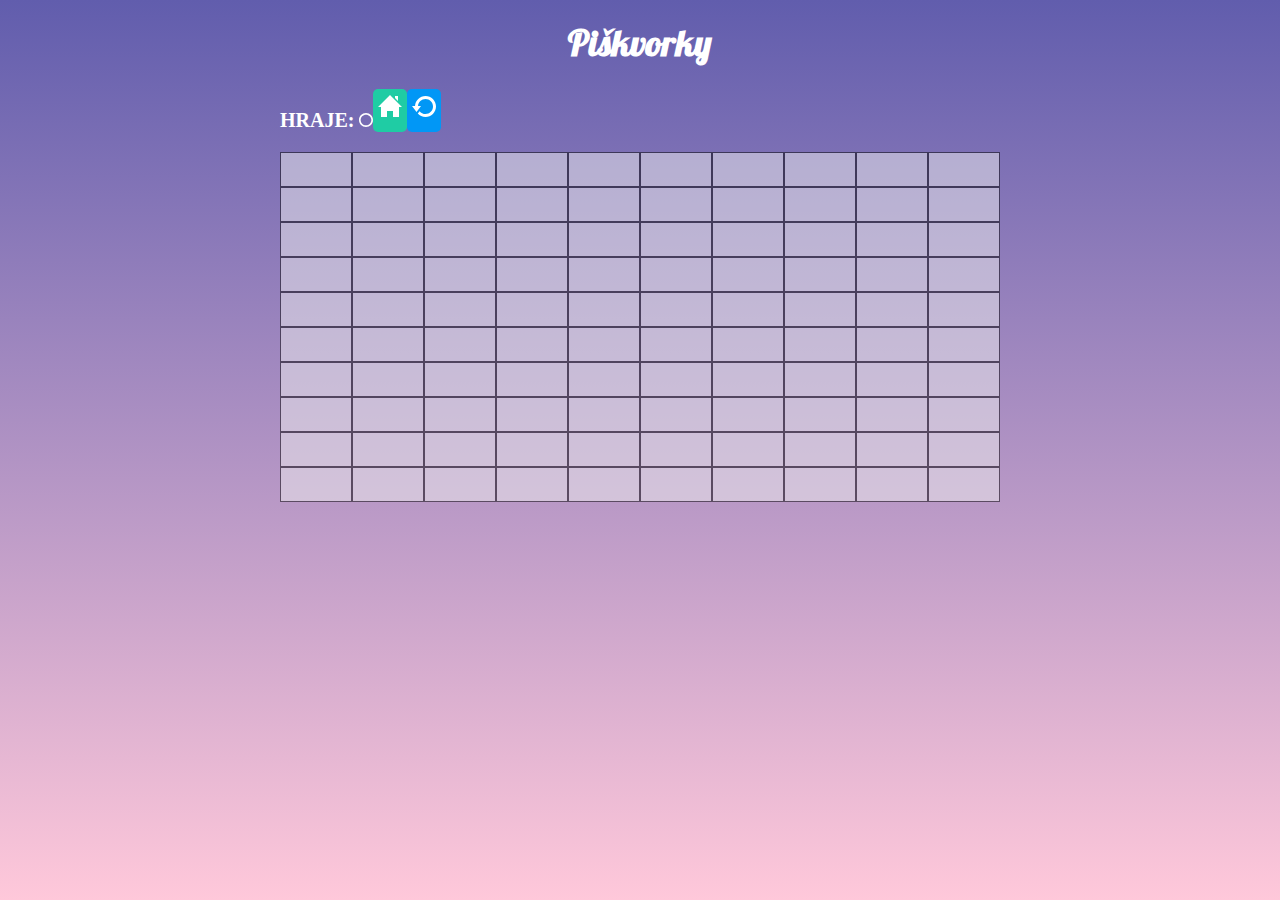
==== hra.html @ 5ff57eaf "základní html a první nástřel css" ====
<!DOCTYPE html>
<html lang="en">
<head>
  <meta charset="UTF-8">
  <meta http-equiv="X-UA-Compatible" content="IE=edge">
  <meta name="viewport" content="width=device-width, initial-scale=1.0">
  <link rel="stylesheet" type="text/css" href="style.css">
  <link href="https://fonts.googleapis.com/css2?family=Lobster&display=swap" rel="stylesheet">
  <title>Document</title>
</head>
<body>
  <div class="game">
  <h1>Piškvorky</h1>
  
  <!-- <ul class="game_menu">
    <li>Hraje: <img class="circle"src="images/circle.svg"alt="circle"></li>
    <li class="btn-home"><a href="index.html"><img class="home"src="images/home.svg"alt="home"></a></li>
      <li class="btn-restart"><a href="hra.html"><img class="restart"src="images/restart.svg"alt="restart"></a></li>
  </ul> -->

  <div class="game_menu">
    <p class="player">Hraje: <img class="circle"src="images/circle.svg"alt="circle"></p>
    <!-- <div class="game_btn"> -->
      <a class="btn-home" href="index.html"><img class="home"src="images/home.svg"alt="home"></a>
      <a class="btn-restart" href="hra.html"><img class="restart"src="images/restart.svg"alt="restart"></a>
    <!-- </div> -->
  </div>

  <div class="game_area">
    <button class="game_area--btn" type="button"></button>
    <button class="game_area--btn" type="button"></button>
    <button class="game_area--btn" type="button"></button>
    <button class="game_area--btn" type="button"></button>
    <button class="game_area--btn" type="button"></button>
    <button class="game_area--btn" type="button"></button>
    <button class="game_area--btn" type="button"></button>
    <button class="game_area--btn" type="button"></button>
    <button class="game_area--btn" type="button"></button>
    <button class="game_area--btn" type="button"></button>
    <button class="game_area--btn" type="button"></button>
    <button class="game_area--btn" type="button"></button>
    <button class="game_area--btn" type="button"></button>
    <button class="game_area--btn" type="button"></button>
    <button class="game_area--btn" type="button"></button>
    <button class="game_area--btn" type="button"></button>
    <button class="game_area--btn" type="button"></button>
    <button class="game_area--btn" type="button"></button>
    <button class="game_area--btn" type="button"></button>
    <button class="game_area--btn" type="button"></button>
    <button class="game_area--btn" type="button"></button>
    <button class="game_area--btn" type="button"></button>
    <button class="game_area--btn" type="button"></button>
    <button class="game_area--btn" type="button"></button>
    <button class="game_area--btn" type="button"></button>
    <button class="game_area--btn" type="button"></button>
    <button class="game_area--btn" type="button"></button>
    <button class="game_area--btn" type="button"></button>
    <button class="game_area--btn" type="button"></button>
    <button class="game_area--btn" type="button"></button>
    <button class="game_area--btn" type="button"></button>
    <button class="game_area--btn" type="button"></button>
    <button class="game_area--btn" type="button"></button>
    <button class="game_area--btn" type="button"></button>
    <button class="game_area--btn" type="button"></button>
    <button class="game_area--btn" type="button"></button>
    <button class="game_area--btn" type="button"></button>
    <button class="game_area--btn" type="button"></button>
    <button class="game_area--btn" type="button"></button>
    <button class="game_area--btn" type="button"></button>
    <button class="game_area--btn" type="button"></button>
    <button class="game_area--btn" type="button"></button>
    <button class="game_area--btn" type="button"></button>
    <button class="game_area--btn" type="button"></button>
    <button class="game_area--btn" type="button"></button>
    <button class="game_area--btn" type="button"></button>
    <button class="game_area--btn" type="button"></button>
    <button class="game_area--btn" type="button"></button>
    <button class="game_area--btn" type="button"></button>
    <button class="game_area--btn" type="button"></button>
    <button class="game_area--btn" type="button"></button>
    <button class="game_area--btn" type="button"></button>
    <button class="game_area--btn" type="button"></button>
    <button class="game_area--btn" type="button"></button>
    <button class="game_area--btn" type="button"></button>
    <button class="game_area--btn" type="button"></button>
    <button class="game_area--btn" type="button"></button>
    <button class="game_area--btn" type="button"></button>
    <button class="game_area--btn" type="button"></button>
    <button class="game_area--btn" type="button"></button>
    <button class="game_area--btn" type="button"></button>
    <button class="game_area--btn" type="button"></button>
    <button class="game_area--btn" type="button"></button>
    <button class="game_area--btn" type="button"></button>
    <button class="game_area--btn" type="button"></button>
    <button class="game_area--btn" type="button"></button>
    <button class="game_area--btn" type="button"></button>
    <button class="game_area--btn" type="button"></button>
    <button class="game_area--btn" type="button"></button>
    <button class="game_area--btn" type="button"></button>
    <button class="game_area--btn" type="button"></button>
    <button class="game_area--btn" type="button"></button>
    <button class="game_area--btn" type="button"></button>
    <button class="game_area--btn" type="button"></button>
    <button class="game_area--btn" type="button"></button>
    <button class="game_area--btn" type="button"></button>
    <button class="game_area--btn" type="button"></button>
    <button class="game_area--btn" type="button"></button>
    <button class="game_area--btn" type="button"></button>
    <button class="game_area--btn" type="button"></button>
    <button class="game_area--btn" type="button"></button>
    <button class="game_area--btn" type="button"></button>
    <button class="game_area--btn" type="button"></button>
    <button class="game_area--btn" type="button"></button>
    <button class="game_area--btn" type="button"></button>
    <button class="game_area--btn" type="button"></button>
    <button class="game_area--btn" type="button"></button>
    <button class="game_area--btn" type="button"></button>
    <button class="game_area--btn" type="button"></button>
    <button class="game_area--btn" type="button"></button>
    <button class="game_area--btn" type="button"></button>
    <button class="game_area--btn" type="button"></button>
    <button class="game_area--btn" type="button"></button>
    <button class="game_area--btn" type="button"></button>
    <button class="game_area--btn" type="button"></button>
    <button class="game_area--btn" type="button"></button>
    <button class="game_area--btn" type="button"></button>
    <button class="game_area--btn" type="button"></button>
    <button class="game_area--btn" type="button"></button>
    <button class="game_area--btn" type="button"></button>
  </div>
</div>
</body>
</html>
---- style.css ----
html { box-sizing: border-box; }
*, :after, :before { box-sizing: inherit; }

body {
  color: #ffffff;
  background-image: linear-gradient(#615dad, #ffc8da);
  background-repeat: no-repeat;
  background-attachment: fixed;
  font-size: 16px;
}

.piskvorky {
  margin: 100px;
  margin-left: auto;
  margin-right: auto;
  width: 360px;
}

.obrazek {
  display: block;
  width: 100%;
	height: auto;
  border-radius: 5px 5px 0px 0px;
}

.piskvorky-obsah, .rules-content {
  background-color: #283e50;
  padding: 30px 20px 20px 20px;
  text-align: center;
}

h1 {
  margin-top: 0;
  font-family: 'Lobster', cursive;
  
  font-size: 36px;
}
p {
  margin-bottom: 0;
}


.btn {
  padding: 0;
  margin: 0;
  list-style: none;
  text-align: center;
}

a {
  text-decoration: none;
  color: #ffffff;
  
}
.btn a{
display: block;
padding: 10px;
}
.btn-rules, .btn-intro {
  background-color: #1fcca4;
  border-bottom: 1px solid #3f464d;
}
.btn-rules a:hover {
  background-color: #1cbb96;
}

.btn-start {
  background-color: #0197f6;
}
.btn-start a:hover {
  background-color: #0090e9;
}

/* pravidla */
.rules {
margin: 100px;
margin-left: auto;
margin-right: auto;
width: 435px;
}
.rules-content {
  text-align: left;
  border-radius: 5px 5px 0px 0px;
  font-size: 20px;
}

.rules-content h1 {
  text-align: center;
}

ol li {
  margin-bottom: 10px;
  margin-right: 50px;
  margin-left: 40px;
  padding-left: 10px;

}

.circle, .cross {
  width: 0.7em; 
  height: 0.7em;
  filter: invert(100%);

}

figure img {
  
  display: block;
  width: 100%;
	height: auto;
  margin-top: 30px;
  margin-bottom: 10px;
}

figcaption {
  text-align: center;
  font-style: italic;
}

.btn-intro a:hover {
  background-color: #1cbb96;
}

/* hra */
.game {
 margin: 20px auto;
  max-width: 80vmin
}

h1 {
  text-align: center;
}
.game_menu {
  display: flex;
  margin-bottom: 20px;
}

.player {
  text-transform: uppercase;
  font-weight: 800;
  font-size: 20px;
  /* align-self: flex-start; */
}



.btn-home {
  background-color: #1fcca4;
  border-radius: 5px;
  padding: 5px;
}
.btn-home a:hover {
  background-color: #1cbb96;
}

.btn-restart {
  background-color: #0197f6;
  border-radius: 5px;
  padding: 5px;
}
.btn-restart a:hover {
  background-color: #0090e9;
}
.game_area {
  display: flex;
  flex-wrap: wrap;
}

.game_area--btn {
  min-width: 30px;
  min-height: 35px;
  border: solid 1px black;
  opacity: 0.5;
  min-width: 10%;
  flex-basis: auto;
  margin: 0;
  padding: 0;
}

.game_area--btn:hover {
  filter: brightness(110%);
  cursor: pointer;
}

@media (min-width: 500px) {
  .rules {
    width: 1000px;
  }
  .rules-content {
    font-size: 26px;
  }
  .rules-content h1 {
    font-size: 50px;
  }
  .rules-instructions {
    display: flex;
    flex-wrap: wrap;
    justify-content: center;
  }
  .instruction {
    width: 40%;
  }
 
}
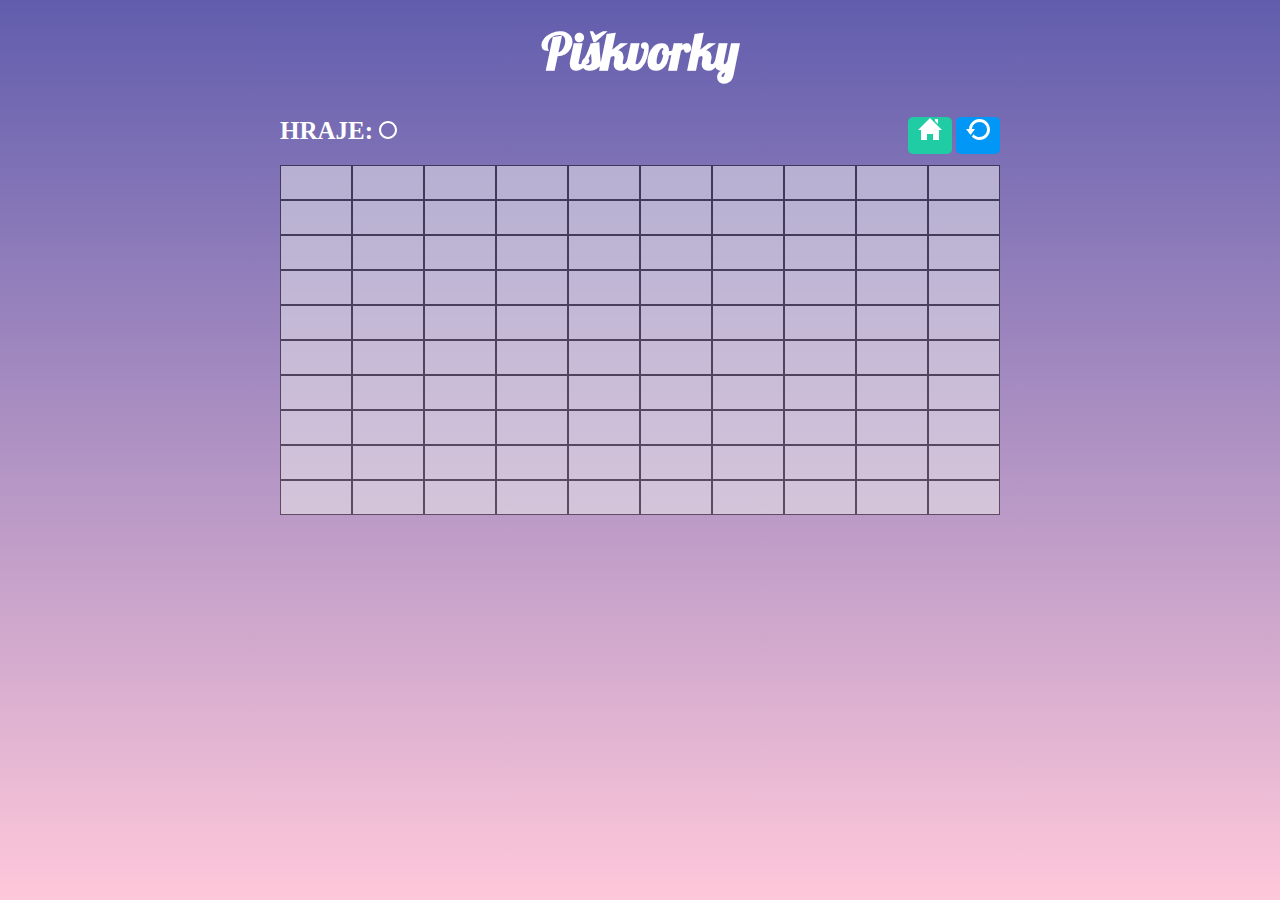
==== commit c1518bde: "úprava css" ====
--- a/hra.html
+++ b/hra.html
@@ -20,10 +20,10 @@
 
   <div class="game_menu">
     <p class="player">Hraje: <img class="circle"src="images/circle.svg"alt="circle"></p>
-    <!-- <div class="game_btn"> -->
+    <div class="game_btn">
       <a class="btn-home" href="index.html"><img class="home"src="images/home.svg"alt="home"></a>
       <a class="btn-restart" href="hra.html"><img class="restart"src="images/restart.svg"alt="restart"></a>
-    <!-- </div> -->
+    </div>
   </div>
 
   <div class="game_area">
--- a/style.css
+++ b/style.css
@@ -124,22 +124,26 @@
 /* hra */
 .game {
  margin: 20px auto;
-  max-width: 80vmin
+  max-width: 80vmin;
+  min-width: 300px;
 }
 
 h1 {
   text-align: center;
+  font-size: 50px;
 }
 .game_menu {
   display: flex;
   margin-bottom: 20px;
+  justify-content: space-between;
 }
 
 .player {
   text-transform: uppercase;
   font-weight: 800;
-  font-size: 20px;
+  font-size: 25px;
   /* align-self: flex-start; */
+  margin: 0px;
 }
 
 
@@ -147,7 +151,7 @@
 .btn-home {
   background-color: #1fcca4;
   border-radius: 5px;
-  padding: 5px;
+  padding: 10px;
 }
 .btn-home a:hover {
   background-color: #1cbb96;
@@ -156,25 +160,32 @@
 .btn-restart {
   background-color: #0197f6;
   border-radius: 5px;
-  padding: 5px;
+  padding: 10px;
 }
 .btn-restart a:hover {
   background-color: #0090e9;
+}
+
+.home .restart {
+  padding: 0px;
+  margin: -10px;
 }
 .game_area {
   display: flex;
   flex-wrap: wrap;
+  width: 100%;
 }
 
 .game_area--btn {
-  min-width: 30px;
-  min-height: 35px;
+  width: 10%;
+  height: 35px;
   border: solid 1px black;
   opacity: 0.5;
-  min-width: 10%;
+  
   flex-basis: auto;
   margin: 0;
   padding: 0;
+  
 }
 
 .game_area--btn:hover {
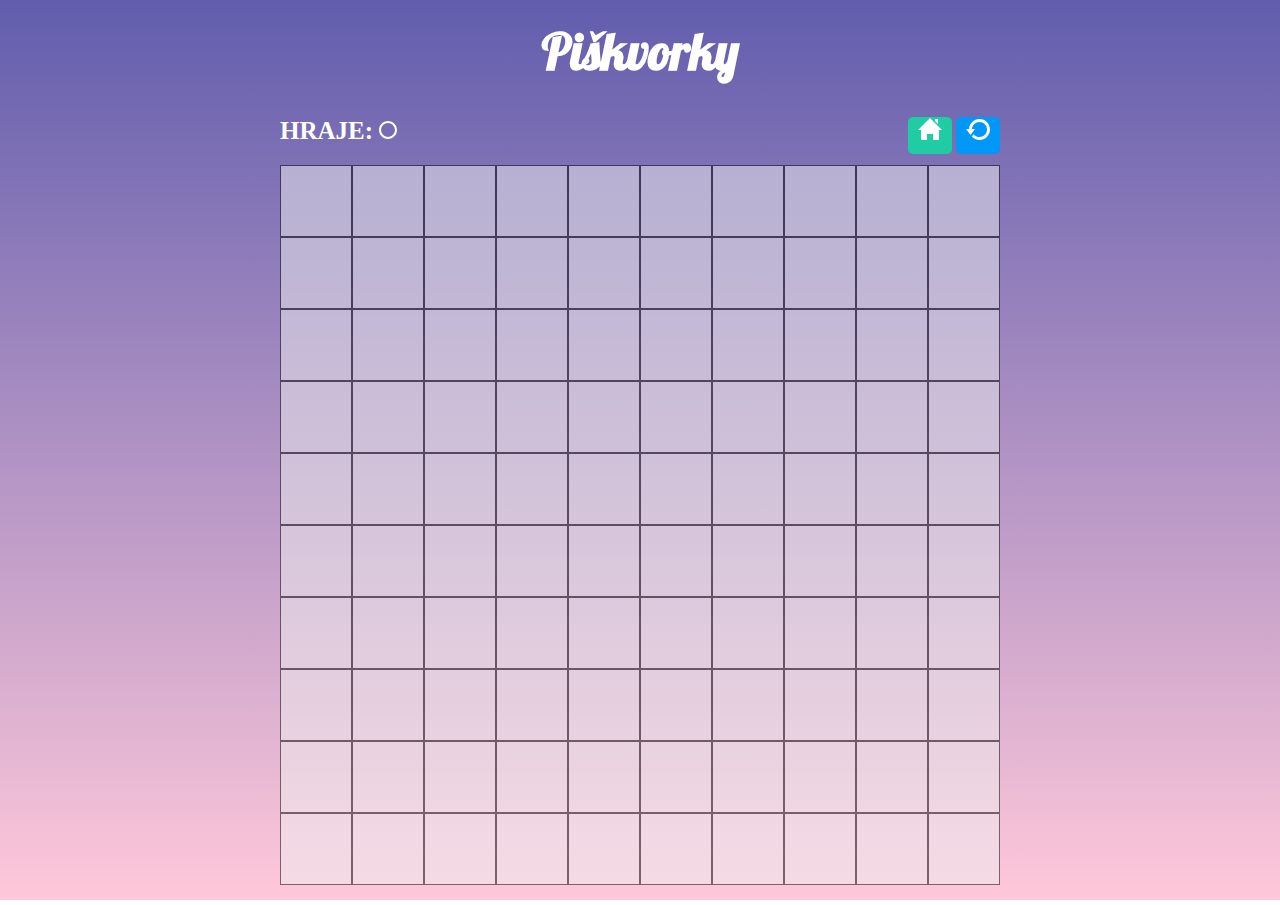
==== commit 70e80322: "úprava po středeční lekci - čtverce a :hover" ====
--- a/hra.html
+++ b/hra.html
@@ -6,7 +6,7 @@
   <meta name="viewport" content="width=device-width, initial-scale=1.0">
   <link rel="stylesheet" type="text/css" href="style.css">
   <link href="https://fonts.googleapis.com/css2?family=Lobster&display=swap" rel="stylesheet">
-  <title>Document</title>
+  <title>Piškvorky</title>
 </head>
 <body>
   <div class="game">
--- a/style.css
+++ b/style.css
@@ -125,7 +125,7 @@
 .game {
  margin: 20px auto;
   max-width: 80vmin;
-  min-width: 300px;
+  
 }
 
 h1 {
@@ -153,7 +153,7 @@
   border-radius: 5px;
   padding: 10px;
 }
-.btn-home a:hover {
+.btn-home:hover {
   background-color: #1cbb96;
 }
 
@@ -162,7 +162,7 @@
   border-radius: 5px;
   padding: 10px;
 }
-.btn-restart a:hover {
+.btn-restart:hover {
   background-color: #0090e9;
 }
 
@@ -177,9 +177,9 @@
 }
 
 .game_area--btn {
-  width: 10%;
-  height: 35px;
-  border: solid 1px black;
+  width: 8vmin;
+  height: 8vmin;
+  border: 1px solid black;
   opacity: 0.5;
   
   flex-basis: auto;
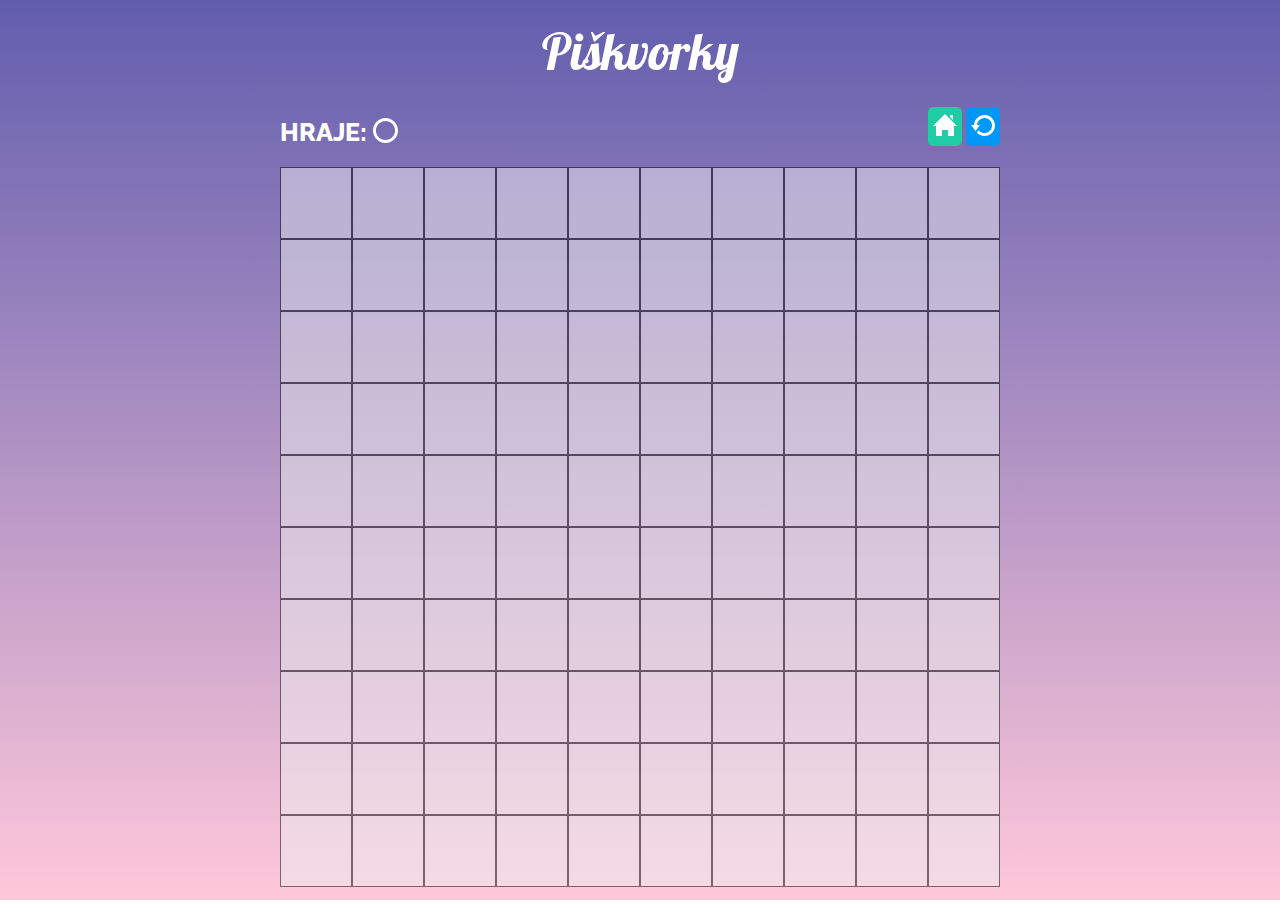
==== commit 583e8c45: "oprava po review" ====
--- a/hra.html
+++ b/hra.html
@@ -6,6 +6,7 @@
   <meta name="viewport" content="width=device-width, initial-scale=1.0">
   <link rel="stylesheet" type="text/css" href="style.css">
   <link href="https://fonts.googleapis.com/css2?family=Lobster&display=swap" rel="stylesheet">
+  <link href="https://fonts.googleapis.com/css2?family=Raleway:ital,wght@0,400;1,300&display=swap" rel="stylesheet">
   <title>Piškvorky</title>
 </head>
 <body>
--- a/style.css
+++ b/style.css
@@ -7,6 +7,7 @@
   background-repeat: no-repeat;
   background-attachment: fixed;
   font-size: 16px;
+  font-family: 'Raleway', sans-serif;
 }
 
 .piskvorky {
@@ -97,9 +98,10 @@
 }
 
 .circle, .cross {
-  width: 0.7em; 
-  height: 0.7em;
+  width: 1em; 
+  height: 1em;
   filter: invert(100%);
+  vertical-align: -0.1em;
 
 }
 
@@ -131,6 +133,7 @@
 h1 {
   text-align: center;
   font-size: 50px;
+  font-weight: lighter;
 }
 .game_menu {
   display: flex;
@@ -166,9 +169,8 @@
   background-color: #0090e9;
 }
 
-.home .restart {
-  padding: 0px;
-  margin: -10px;
+.home, .restart {
+  margin: -5px;
 }
 .game_area {
   display: flex;
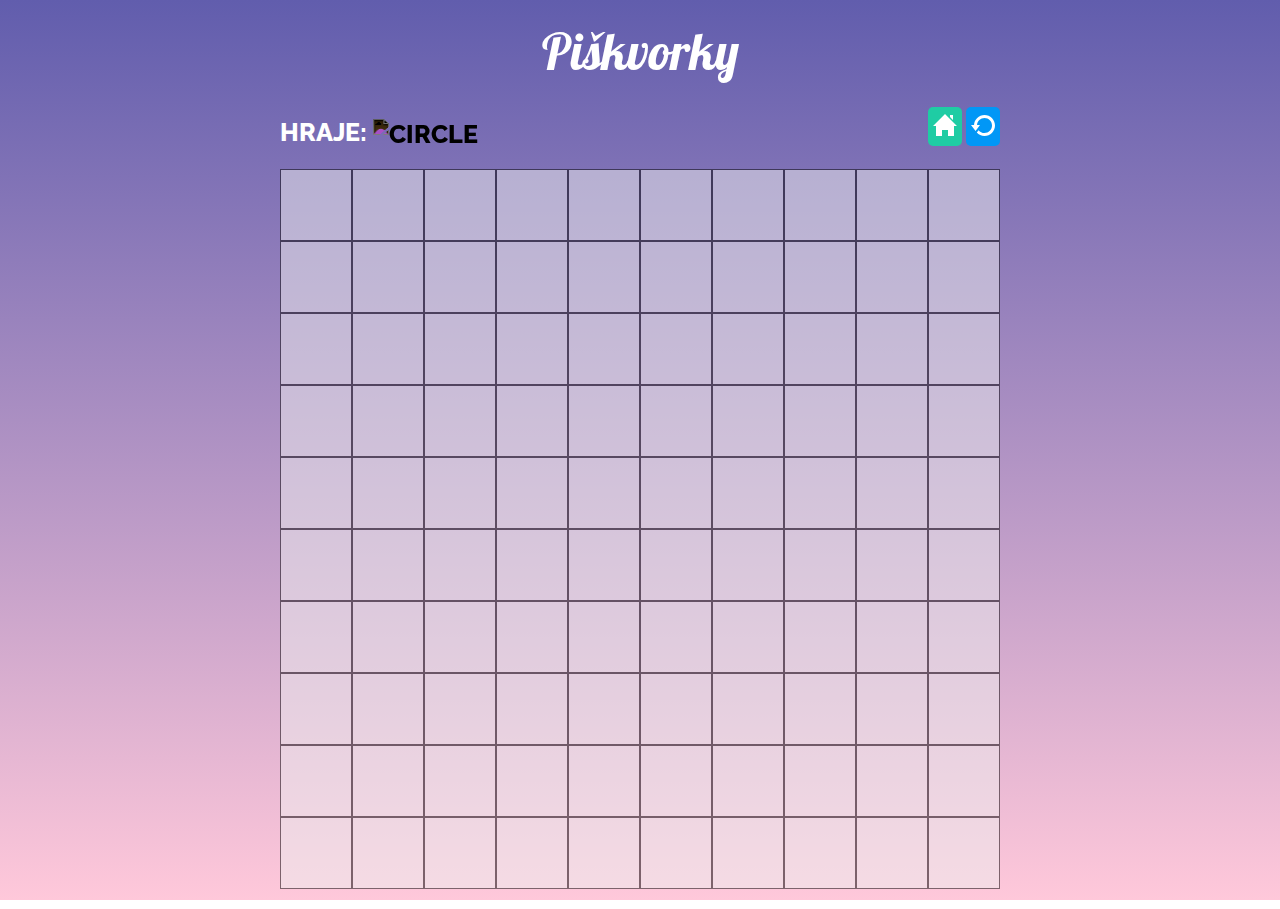
==== commit 5b97614e: "založení index.js, proměnné, komponenta" ====
--- a/hra.html
+++ b/hra.html
@@ -130,5 +130,6 @@
     <button class="game_area--btn" type="button"></button>
   </div>
 </div>
+<script src="index.js"></script>
 </body>
 </html>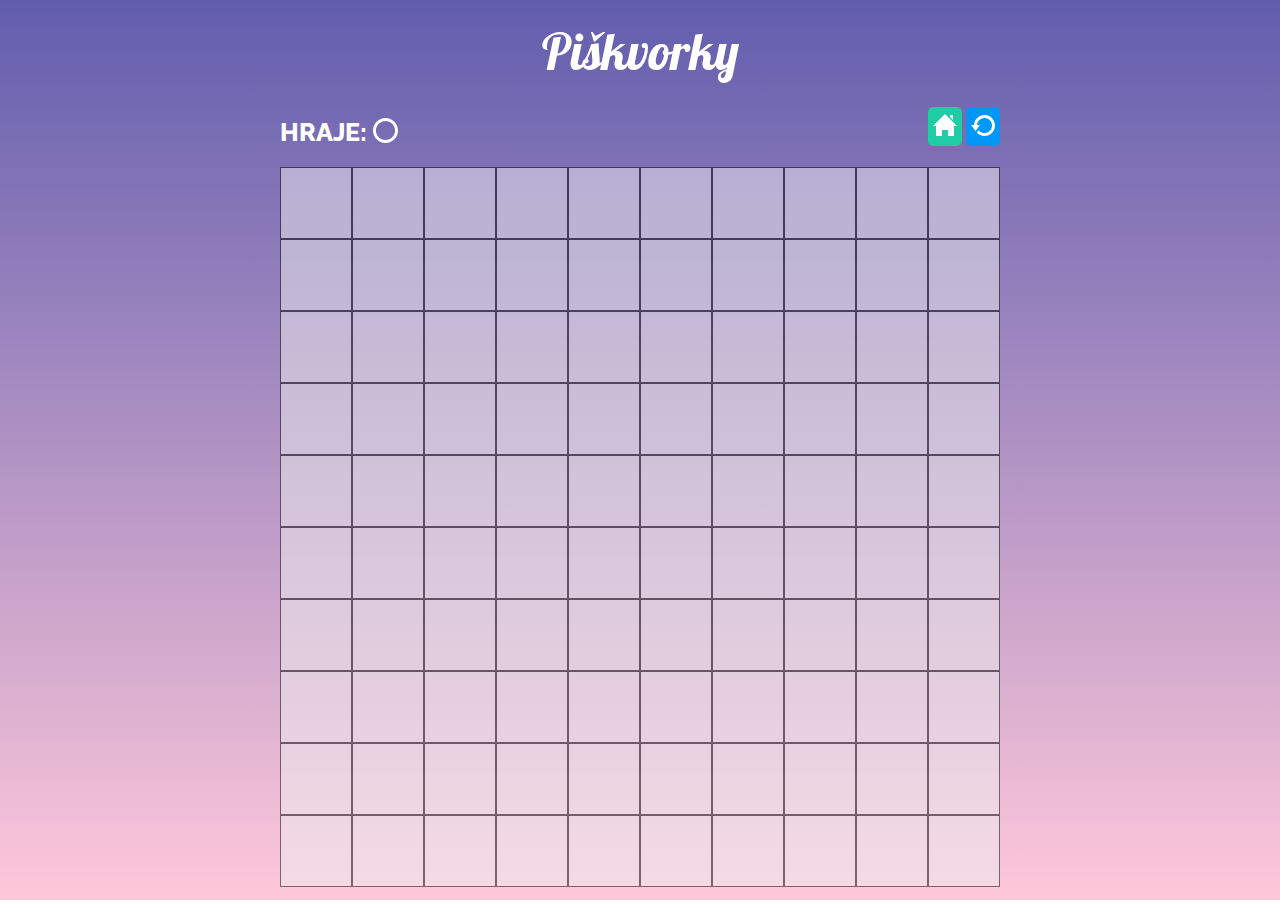
==== commit 03bb490e: "cyklus, střídání hráčů, vkládání obr do pole" ====
--- a/hra.html
+++ b/hra.html
@@ -20,7 +20,9 @@
   </ul> -->
 
   <div class="game_menu">
-    <p class="player">Hraje: <img class="circle"src="images/circle.svg"alt="circle"></p>
+    <div class="player">
+    <!-- <p class="player">Hraje: <img class="circle"src="images/circle.svg"alt="circle"></p> -->
+  </div>
     <div class="game_btn">
       <a class="btn-home" href="index.html"><img class="home"src="images/home.svg"alt="home"></a>
       <a class="btn-restart" href="hra.html"><img class="restart"src="images/restart.svg"alt="restart"></a>
--- a/style.css
+++ b/style.css
@@ -190,9 +190,23 @@
   
 }
 
-.game_area--btn:hover {
+.game_area--btn:hover,
+.game_area--btn:focus
+ {
   filter: brightness(110%);
   cursor: pointer;
+}
+
+.pole-circle {
+  background-image: url(images/circle.svg);
+}
+.pole-cross {
+  background-image: url(images/cross.svg);
+}
+.pole-circle, .pole-cross {
+  background-position: center;
+  background-size: 60%;
+  background-repeat: no-repeat;
 }
 
 @media (min-width: 500px) {
